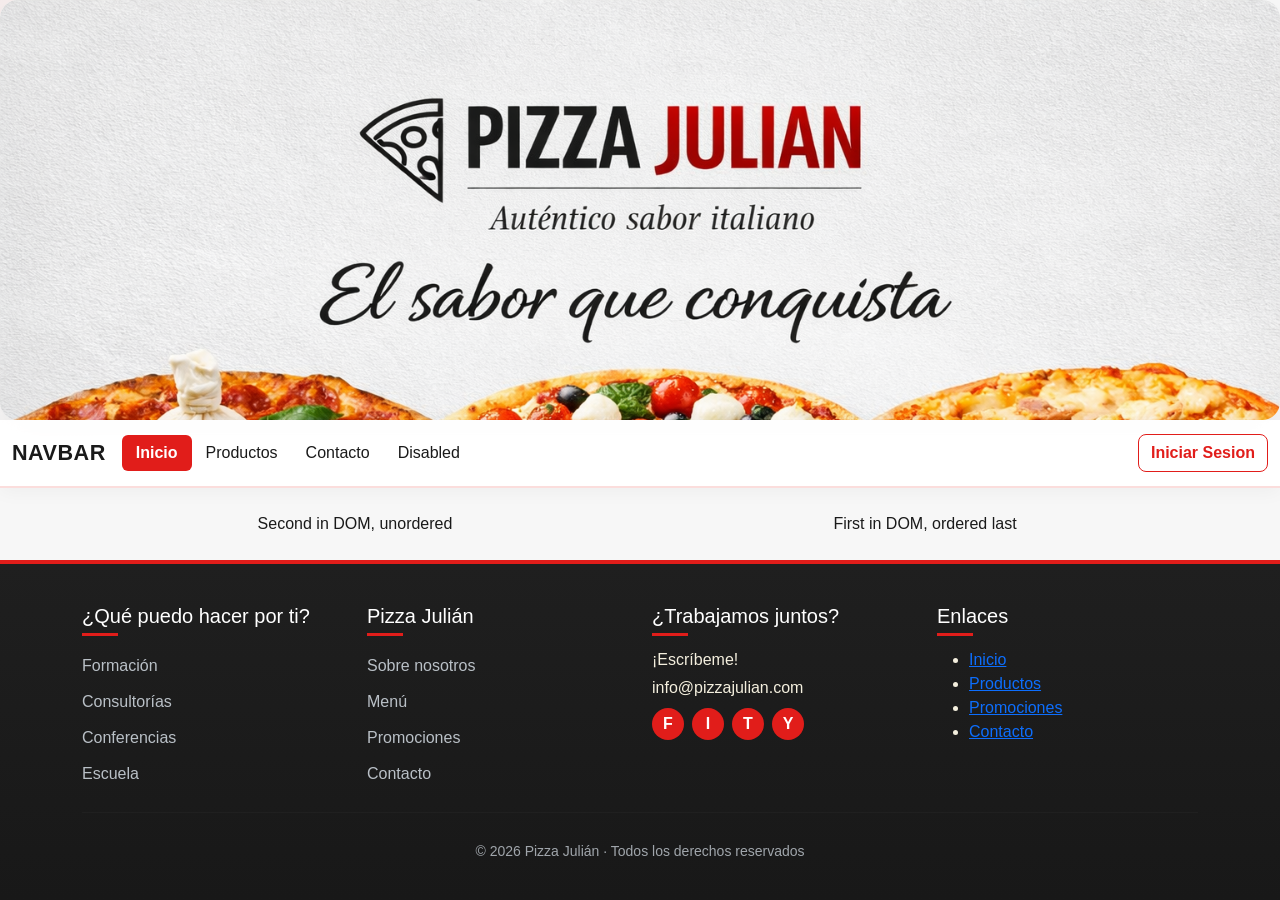
==== contactos/contactos.html @ 507cd994 "Actualizacion contactos" ====
<!DOCTYPE html>
<html lang="en">
<head>
    <meta charset="UTF-8">
    <meta name="viewport" content="width=device-width, initial-scale=1.0">
    <title>Pizza Julian - CONTACTOS</title>
    <link rel="stylesheet" href="../bootstrap-5.3.8-dist/css/bootstrap.min.css">
    <link rel="stylesheet" href="./contactos.css">
</head>
<body>
    <!--Banner-->
    <div class="container-fluid px-0 text-center">
  <div class="row gx-0">
    <div class="banner col-12 p-0">
      <img src="./img_contactos/Copilot_20260610_150111.png"
        class="img-fluid" alt="Banner pizza"
        >
    </div>
  </div>
</div>
    <!--Fin Banner-->
    <!--Seccion Nav-->
    <nav class="navbar navbar-expand-lg bg-body-tertiary">
  <div class="container-fluid">
    <a class="navbar-brand" href="#">Navbar</a>
    <button class="navbar-toggler" type="button" data-bs-toggle="collapse" data-bs-target="#navbarSupportedContent" aria-controls="navbarSupportedContent" aria-expanded="false" aria-label="Toggle navigation">
      <span class="navbar-toggler-icon"></span>
    </button>
    <div class="collapse navbar-collapse" id="navbarSupportedContent">
      <ul class="navbar-nav me-auto mb-2 mb-lg-0">
        <li class="nav-item">
          <a class="nav-link active" aria-current="page" href="../inicio/index.html">Inicio</a>
        </li>
        <li class="nav-item">
          <a class="nav-link" href="../productos/productos.html">Productos</a>
        </li>
        <li class="nav-item dropdown">
          <a class="nav-link" href="../contactos/contactos.html" role="button" data-bs-toggle="dropdown" aria-expanded="false">
            Contacto
          </a>
        </li>
        <li class="nav-item">
          <a class="nav-link disabled" aria-disabled="true">Disabled</a>
        </li>
      </ul>
      <form class="d-flex" role="iniciar_sesion">
        <button class="btn btn-outline-success" type="submit">Iniciar Sesion</button>
      </form>
    </div>
  </div>
</nav>
<!--Fin Seccion Nav-->
<br>
<div class="container text-center">
  <div class="row">
    <div class="col order-last">
      First in DOM, ordered last
    </div>
    <div class="col">
      Second in DOM, unordered
    </div>
  </div>
</div>
<br>
<!--Insertar footer-->
<!--Insertar footer-->
<footer class="site-footer">
  <div class="container">
    <div class="row gy-4">
      <div class="col-6 col-md-3">
        <h5>¿Qué puedo hacer por ti?</h5>
        <ul class="footer-list">
          <li>Formación</li>
          <li>Consultorías</li>
          <li>Conferencias</li>
          <li>Escuela</li>
        </ul>
      </div>
      <div class="col-6 col-md-3">
        <h5>Pizza Julián</h5>
        <ul class="footer-list">
          <li>Sobre nosotros</li>
          <li>Menú</li>
          <li>Promociones</li>
          <li>Contacto</li>
        </ul>
      </div>
      <div class="col-6 col-md-3">
        <h5>¿Trabajamos juntos?</h5>
        <p class="mb-1">¡Escríbeme!</p>
        <p class="mb-2">info@pizzajulian.com</p>
        <div class="socials">
          <span class="social">F</span>
          <span class="social">I</span>
          <span class="social">T</span>
          <span class="social">Y</span>
        </div>
      </div>
      <div class="col-6 col-md-3">
        <h5>Enlaces</h5>
        <nav>
          <ul>
            <li><a href="../inicio/index.html">Inicio</a></li>
            <li><a href="../productos/productos.html">Productos</a></li>
            <li><a href="#">Promociones</a></li>
            <li><a href="#">Contacto</a></li>
          </ul>
        </nav>
      </div>
    </div>
    <hr class="footer-sep" />
    <div class="row">
      <div class="col-12 text-center">
        <p class="small">© 2026 Pizza Julián · Todos los derechos reservados</p>
      </div>
    </div>
  </div>
</footer>

<!--Fin footer-->


    <script src="../bootstrap-5.3.8-dist/js/bootstrap.bundle.min.js"></script>
</body>
</html>
---- contactos/contactos.css ----
/* ==========================================================================
   VARIABLES DE COLOR (Identidad Visual Pizza Julian)
   ========================================================================== */
:root {
  --brand-red: #e11d1a;       /* El rojo vivo del botón ¡ORDENA AHORA! y del logo */
  --bg-light: #f7f7f7;        /* El fondo claro y limpio del banner principal */
  --text-dark: #1a1a1a;       /* El negro elegante de "PIZZA" y textos principales */
  --text-muted: #666666;      /* Gris para descripciones o textos secundarios */
  --border: rgba(0, 0, 0, 0.1); /* Bordes sutiles para elementos claros */
  
  /* Tonos para el Footer (Inspirados en la mesa de piedra negra) */
  --bg-footer-dark: #181818;  /* El carbón profundo del fondo texturizado */
  --text-footer-light: #f4efde; /* Crema suave para textos sobre fondo oscuro */
}

/* ==========================================================================
   ESTILOS GENERALES Y ESTRUCTURA
   ========================================================================== */
body {
  margin: 0;
  min-height: 100vh;
  /* Degradado suave usando el rojo de la marca sobre el fondo claro */
  background: radial-gradient(circle at top left, rgba(225, 29, 26, 0.05), transparent 30%), var(--bg-light);
  color: var(--text-dark);
  font-family: "Helvetica Neue", Arial, sans-serif;
}

html {
  box-sizing: border-box;
}

*, *::before, *::after {
  box-sizing: inherit;
}

.container.text-center,
.container-fluid.text-center {
  background: transparent;
}

.card.h-100 {
  height: 100%;
}

.card-body {
  display: flex;
  flex-direction: column;
  justify-content: space-between;
  text-align: center;
}

.card-title,
.card-text,
.card-body .btn {
  margin-left: auto;
  margin-right: auto;
}

.card-body .btn {
  display: inline-block;
  width: fit-content;
}

/* ==========================================================================
   BARRA DE NAVEGACIÓN (NAVBAR)
   ========================================================================== */
.navbar,
.navbar-expand-lg.bg-body-tertiary {
  /* Fondo blanco crema semi-transparente */
  background: rgba(255, 255, 255, 0.94) !important;
  backdrop-filter: blur(10px); /* Efecto de cristal esmerilado */
  border-bottom: 2px solid rgba(225, 29, 26, 0.15); /* Línea inferior roja muy sutil */
  box-shadow: 0 4px 18px rgba(0, 0, 0, 0.04);
  padding: 12px 0;
  transition: all 0.3s ease;
}

/* Marca o Logotipo */
.navbar .navbar-brand {
  color: var(--text-dark) !important;
  font-weight: 700;
  font-size: 1.35rem;
  letter-spacing: 0.5px;
  text-transform: uppercase;
}

/* Destacar texto del logo en rojo */
.navbar .navbar-brand span {
  color: var(--brand-red);
}

/* Enlaces de la Navbar */
.navbar .nav-link {
  color: var(--text-dark) !important;
  font-weight: 500;
  padding: 6px 14px !important;
  border-radius: 6px;
  transition: all 0.25s ease;
}

/* Hover de los enlaces */
.navbar .nav-link:hover,
.navbar .nav-link:focus {
  color: var(--brand-red) !important;
  background: rgba(225, 29, 26, 0.05);
}

/* Enlace activo (Página actual) */
.navbar .nav-link.active {
  color: #ffffff !important;
  background: var(--brand-red) !important;
  font-weight: 600;
}

/* Menú Desplegable (Dropdown) */
.navbar .dropdown-menu {
  background: #ffffff;
  border: 1px solid rgba(0, 0, 0, 0.08);
  box-shadow: 0 8px 24px rgba(0, 0, 0, 0.08);
  border-radius: 10px;
  overflow: hidden;
}

.navbar .dropdown-item {
  color: var(--text-dark) !important;
  padding: 8px 20px;
  transition: background 0.2s ease;
}

.navbar .dropdown-item:hover {
  background: rgba(225, 29, 26, 0.06);
  color: var(--brand-red) !important;
}

/* Buscador en la Navbar */
.navbar .form-control {
  background: #ffffff;
  border: 1px solid rgba(0, 0, 0, 0.15);
  color: var(--text-dark);
  border-radius: 8px;
  padding: 6px 12px;
  transition: all 0.25s ease;
}

.navbar .form-control:focus {
  background: #ffffff;
  border-color: var(--brand-red);
  box-shadow: 0 0 0 3px rgba(225, 29, 26, 0.15);
  outline: none;
}

/* Botón de búsqueda (Outline Rojo) */
.navbar .btn-outline-success {
  color: var(--brand-red) !important;
  border-color: var(--brand-red) !important;
  background: transparent;
  font-weight: 600;
  border-radius: 8px;
  transition: all 0.25s ease;
}

.navbar .btn-outline-success:hover {
  background: var(--brand-red) !important;
  color: #ffffff !important;
  box-shadow: 0 4px 12px rgba(225, 29, 26, 0.2);
}

/* Menú Hamburguesa Móvil */
.navbar .navbar-toggler {
  border-color: rgba(0, 0, 0, 0.1);
  padding: 6px 10px;
}

.navbar .navbar-toggler:focus {
  box-shadow: 0 0 0 3px rgba(225, 29, 26, 0.15);
}

.navbar .navbar-toggler-icon {
  filter: contrast(0.1); /* Hace que el icono se adapte al fondo claro */
}

/* ==========================================================================
   COMPONENTES PRINCIPALES (Banners y Botones)
   ========================================================================== */
.banner {
  position: relative;
  overflow: hidden;
  width: 100%;
  max-height: 420px;
  border-radius: 18px;
  box-shadow: 0 18px 40px rgba(0, 0, 0, 0.06);
  background: #ffffff;
}

.banner img {
  width: 100%;
  height: auto;
  display: block;
  object-fit: cover;
  min-height: 320px;
  transition: transform 0.6s ease;
}

.banner:hover img {
  transform: scale(1.05);
}

/* Botón Principal (Estilo ¡ORDENA AHORA!) */
.btn-primary {
  background: var(--brand-red);
  border-color: var(--brand-red);
  color: #ffffff;
  font-weight: bold;
  text-transform: uppercase;
  letter-spacing: 0.5px;
  box-shadow: 0 4px 10px rgba(225, 29, 26, 0.2);
  transition: all 0.3s ease;
}

.btn-primary:hover,
.btn-primary:focus {
  background: #b81412;
  border-color: #b81412;
  transform: translateY(-1px);
  box-shadow: 0 6px 14px rgba(225, 29, 26, 0.3);
}

/* ==========================================================================
   CONTENIDO DESPLEGABLE (Acordeones y Collapses)
   ========================================================================== */
.accordion .accordion-item {
  background: #ffffff;
  border: 1px solid var(--border);
  border-radius: 14px;
  margin-bottom: 16px;
  overflow: hidden;
}

.accordion-button {
  background: #ffffff;
  color: var(--text-dark);
  font-weight: 600;
}

.accordion-button:not(.collapsed) {
  background: rgba(225, 29, 26, 0.05);
  color: var(--brand-red);
}

.accordion-button::after {
  filter: none; /* Icono oscuro para legibilidad sobre blanco */
}

.accordion-body,
.collapse .card-body {
  text-align: justify;
  text-justify: inter-word;
  color: var(--text-dark);
}

.collapse .card-body {
  margin: 0 auto;
  display: block;
  background: #ffffff;
  border: 1px solid var(--border);
}

.card.card-body {
  background: #ffffff;
  color: var(--text-dark);
  border: 1px solid var(--border);
}

/* ==========================================================================
   SECCIÓN FINAL (Footer y Textura de Piedra Oscura)
   ========================================================================== */
.footer-banner {
  position: relative;
  overflow: hidden;
  max-height: 180px;
  background-color: var(--bg-footer-dark);
}

.footer-banner img {
  width: 100%;
  height: auto;
  display: block;
  object-fit: cover;
  min-height: 120px;
  opacity: 0.85; /* Se integra con el fondo oscuro */
}

.footer-content {
  position: absolute;
  left: 0;
  right: 0;
  bottom: 8px;
  color: #ffffff;
  background: rgba(0, 0, 0, 0.6); /* Contraste para leer sobre los ingredientes sueltos */
  padding: 8px 12px;
  font-size: 0.95rem;
}

.site-footer {
  /* Fondo oscuro mineral que emula la mesa de piedra negra */
  background: linear-gradient(180deg, #1f1f1f, var(--bg-footer-dark));
  color: var(--text-footer-light);
  padding: 40px 0 20px;
  font-family: inherit;
  border-top: 4px solid var(--brand-red); /* Detalle de marca superior */
}

.site-footer h5 {
  margin-bottom: 0.75rem;
  position: relative;
  padding-bottom: 8px;
  color: #ffffff;
}

.site-footer h5::after {
  content: "";
  width: 36px;
  height: 3px;
  background: var(--brand-red);
  position: absolute;
  left: 0;
  bottom: 0;
}

.footer-list {
  list-style: none;
  padding: 0;
  margin: 0;
}

.footer-list li {
  padding: 6px 0;
  color: #c2c9d0;
  opacity: 0.95;
}

.socials {
  display: flex;
  gap: 8px;
  align-items: center;
}

.social {
  width: 32px;
  height: 32px;
  display: inline-flex;
  align-items: center;
  justify-content: center;
  border-radius: 50%;
  background: var(--brand-red);
  color: #ffffff;
  font-weight: 700;
  transition: transform 0.2s ease;
}

.social:hover {
  transform: scale(1.1);
  color: #ffffff;
}

.footer-sep {
  border: none;
  height: 1px;
  background: rgba(255, 255, 255, 0.1);
  margin: 20px 0;
}

.site-footer p.small {
  opacity: 0.8;
  margin: 0;
  padding: 8px 0 18px;
  color: #c2c9d0;
}

/* Media Queries Responsivas */
@media (max-width: 767px) {
  .site-footer {
    padding: 24px 0;
  }
  .site-footer h5::after {
    left: 0;
  }
}
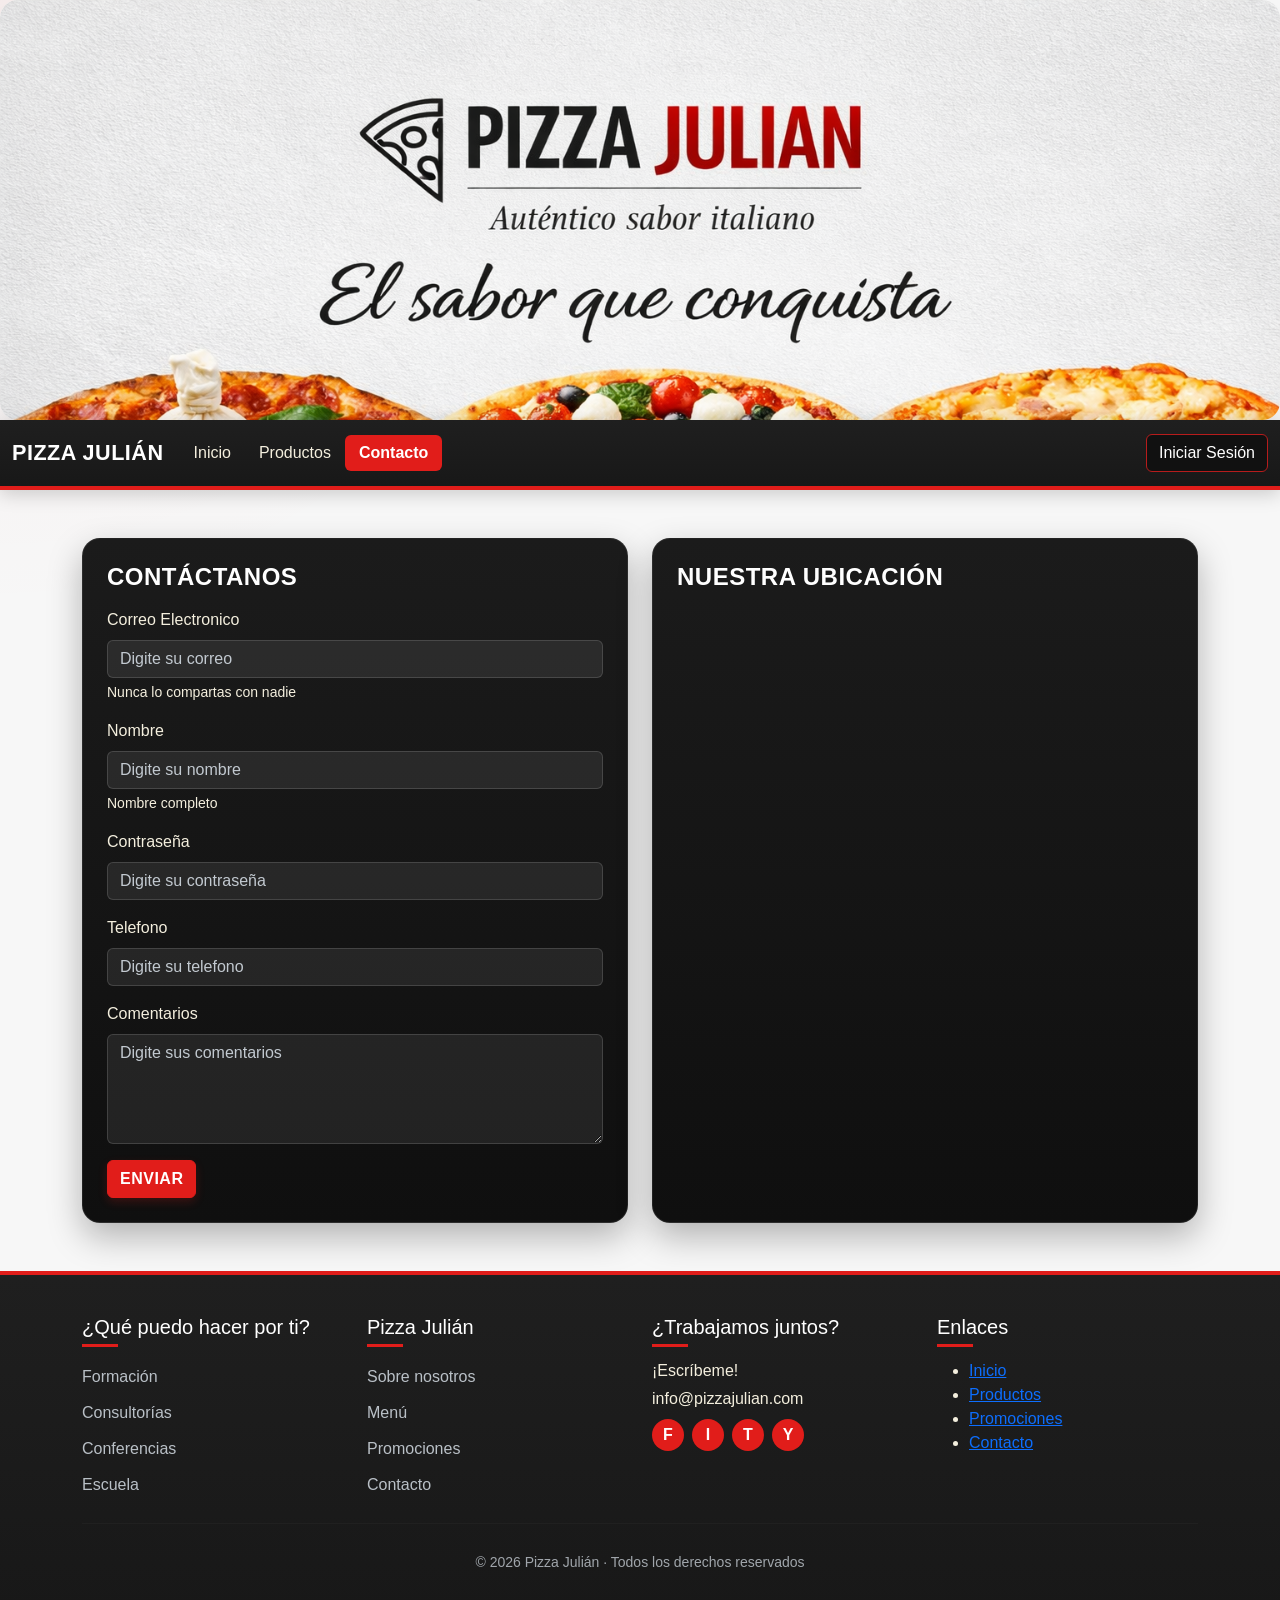
==== commit 60df6539: "Actualizacion contactos2" ====
--- a/contactos/contactos.html
+++ b/contactos/contactos.html
@@ -22,42 +22,90 @@
     <!--Seccion Nav-->
     <nav class="navbar navbar-expand-lg bg-body-tertiary">
   <div class="container-fluid">
-    <a class="navbar-brand" href="#">Navbar</a>
+    <a class="navbar-brand" href="#">Pizza Julián</a>
     <button class="navbar-toggler" type="button" data-bs-toggle="collapse" data-bs-target="#navbarSupportedContent" aria-controls="navbarSupportedContent" aria-expanded="false" aria-label="Toggle navigation">
       <span class="navbar-toggler-icon"></span>
     </button>
     <div class="collapse navbar-collapse" id="navbarSupportedContent">
       <ul class="navbar-nav me-auto mb-2 mb-lg-0">
         <li class="nav-item">
-          <a class="nav-link active" aria-current="page" href="../inicio/index.html">Inicio</a>
+          <a class="nav-link" href="../inicio/index.html">Inicio</a>
         </li>
         <li class="nav-item">
           <a class="nav-link" href="../productos/productos.html">Productos</a>
         </li>
-        <li class="nav-item dropdown">
-          <a class="nav-link" href="../contactos/contactos.html" role="button" data-bs-toggle="dropdown" aria-expanded="false">
-            Contacto
-          </a>
-        </li>
         <li class="nav-item">
-          <a class="nav-link disabled" aria-disabled="true">Disabled</a>
+          <a class="nav-link active" aria-current="page" href="../contactos/contactos.html">Contacto</a>
         </li>
       </ul>
-      <form class="d-flex" role="iniciar_sesion">
-        <button class="btn btn-outline-success" type="submit">Iniciar Sesion</button>
-      </form>
+      <button class="btn" type="button" data-bs-toggle="modal" data-bs-target="#loginModal" style="border-color:#b71c1c;color:#fff;background:#111;">Iniciar Sesión</button>
     </div>
   </div>
 </nav>
+
+<div class="modal fade" id="loginModal" tabindex="-1" aria-labelledby="loginModalLabel" aria-hidden="true">
+  <div class="modal-dialog modal-dialog-centered">
+    <div class="modal-content" style="background:#111; border:1px solid #b71c1c; color:#fff;">
+      <div class="modal-header" style="border-bottom:1px solid rgba(255,255,255,0.12);">
+        <h5 class="modal-title" id="loginModalLabel">Iniciar sesión</h5>
+        <button type="button" class="btn-close btn-close-white" data-bs-dismiss="modal" aria-label="Cerrar"></button>
+      </div>
+      <div class="modal-body">
+        <div class="mb-3">
+          <label for="usuarioLogin" class="form-label">Usuario</label>
+          <input type="text" class="form-control" id="usuarioLogin" placeholder="Ingrese su usuario">
+        </div>
+        <div class="mb-3">
+          <label for="passwordLogin" class="form-label">Contraseña</label>
+          <input type="password" class="form-control" id="passwordLogin" placeholder="Ingrese su contraseña">
+        </div>
+      </div>
+      <div class="modal-footer" style="border-top:1px solid rgba(255,255,255,0.12);">
+        <button type="button" class="btn btn-outline-light" data-bs-dismiss="modal">Cerrar</button>
+        <button type="button" class="btn" style="background:#b71c1c;color:#fff;">Entrar</button>
+      </div>
+    </div>
+  </div>
+</div>
 <!--Fin Seccion Nav-->
 <br>
-<div class="container text-center">
-  <div class="row">
-    <div class="col order-last">
-      First in DOM, ordered last
+<div class="container py-4">
+  <div class="row g-4 align-items-stretch">
+    <div class="col-12 col-lg-6">
+      <div class="contact-card contact-form-card">
+        <h2 class="contact-title">Contáctanos</h2>
+        <form>
+          <div class="mb-3">
+            <label for="exampleInputEmail1" class="form-label">Correo Electronico</label>
+            <input type="email" class="form-control" id="exampleInputEmail1" aria-describedby="emailHelp" placeholder="Digite su correo">
+            <div id="emailHelp" class="form-text">Nunca lo compartas con nadie</div>
+          </div>
+          <div class="mb-3">
+            <label for="exampleInputName1" class="form-label">Nombre</label>
+            <input type="text" class="form-control" id="exampleInputName1" placeholder="Digite su nombre">
+            <div class="form-text">Nombre completo</div>
+          </div>
+          <div class="mb-3">
+            <label for="exampleInputPassword1" class="form-label">Contraseña</label>
+            <input type="password" class="form-control" id="exampleInputPassword1" placeholder="Digite su contraseña">
+          </div>
+          <div class="mb-3">
+            <label for="exampleInputPhone1" class="form-label">Telefono</label>
+            <input type="number" class="form-control" id="exampleInputPhone1" placeholder="Digite su telefono">
+          </div>
+          <div class="mb-3">
+            <label for="exampleInputComments1" class="form-label">Comentarios</label>
+            <textarea class="form-control" id="exampleInputComments1" rows="4" placeholder="Digite sus comentarios"></textarea>
+          </div>
+          <button type="submit" class="btn btn-primary">Enviar</button>
+        </form>
+      </div>
     </div>
-    <div class="col">
-      Second in DOM, unordered
+    <div class="col-12 col-lg-6">
+      <div class="contact-card contact-map-card">
+        <h2 class="contact-title">Nuestra ubicación</h2>
+        <iframe src="https://www.google.com/maps/embed?pb=!1m18!1m12!1m3!1d3984.543301611406!2d-75.2850632!3d2.9465983!2m3!1f0!2f0!3f0!3m2!1i1024!2i768!4f13.1!3m3!1m2!1s0x8e3b745af2a59679%3A0xff116d4726701663!2sLa%20Pizzarata!5e0!3m2!1ses-419!2sco!4v1784749638989!5m2!1ses-419!2sco" allowfullscreen="" loading="lazy" referrerpolicy="strict-origin-when-cross-origin"></iframe>
+      </div>
     </div>
   </div>
 </div>
--- a/contactos/contactos.css
+++ b/contactos/contactos.css
@@ -66,32 +66,26 @@
    ========================================================================== */
 .navbar,
 .navbar-expand-lg.bg-body-tertiary {
-  /* Fondo blanco crema semi-transparente */
-  background: rgba(255, 255, 255, 0.94) !important;
-  backdrop-filter: blur(10px); /* Efecto de cristal esmerilado */
-  border-bottom: 2px solid rgba(225, 29, 26, 0.15); /* Línea inferior roja muy sutil */
-  box-shadow: 0 4px 18px rgba(0, 0, 0, 0.04);
+  background: linear-gradient(180deg, #1f1f1f, var(--bg-footer-dark)) !important;
+  backdrop-filter: blur(10px);
+  border-bottom: 4px solid var(--brand-red);
+  box-shadow: 0 4px 18px rgba(0, 0, 0, 0.18);
   padding: 12px 0;
   transition: all 0.3s ease;
 }
 
 /* Marca o Logotipo */
 .navbar .navbar-brand {
-  color: var(--text-dark) !important;
+  color: #ffffff !important;
   font-weight: 700;
   font-size: 1.35rem;
   letter-spacing: 0.5px;
   text-transform: uppercase;
 }
 
-/* Destacar texto del logo en rojo */
-.navbar .navbar-brand span {
-  color: var(--brand-red);
-}
-
 /* Enlaces de la Navbar */
 .navbar .nav-link {
-  color: var(--text-dark) !important;
+  color: var(--text-footer-light) !important;
   font-weight: 500;
   padding: 6px 14px !important;
   border-radius: 6px;
@@ -101,8 +95,8 @@
 /* Hover de los enlaces */
 .navbar .nav-link:hover,
 .navbar .nav-link:focus {
-  color: var(--brand-red) !important;
-  background: rgba(225, 29, 26, 0.05);
+  color: #ffffff !important;
+  background: rgba(225, 29, 26, 0.18);
 }
 
 /* Enlace activo (Página actual) */
@@ -149,25 +143,25 @@
   outline: none;
 }
 
-/* Botón de búsqueda (Outline Rojo) */
+/* Botón de navegación */
 .navbar .btn-outline-success {
-  color: var(--brand-red) !important;
+  color: #ffffff !important;
   border-color: var(--brand-red) !important;
-  background: transparent;
+  background: var(--brand-red);
   font-weight: 600;
   border-radius: 8px;
   transition: all 0.25s ease;
 }
 
 .navbar .btn-outline-success:hover {
-  background: var(--brand-red) !important;
-  color: #ffffff !important;
+  background: #ffffff !important;
+  color: var(--brand-red) !important;
   box-shadow: 0 4px 12px rgba(225, 29, 26, 0.2);
 }
 
 /* Menú Hamburguesa Móvil */
 .navbar .navbar-toggler {
-  border-color: rgba(0, 0, 0, 0.1);
+  border-color: rgba(255, 255, 255, 0.4);
   padding: 6px 10px;
 }
 
@@ -176,7 +170,61 @@
 }
 
 .navbar .navbar-toggler-icon {
-  filter: contrast(0.1); /* Hace que el icono se adapte al fondo claro */
+  filter: brightness(0) invert(1);
+}
+
+/* ==========================================================================
+   SECCIÓN DE CONTACTOS (Cajas negras)
+   ========================================================================== */
+.contact-card {
+  background: linear-gradient(180deg, #1b1b1b, #0f0f0f);
+  color: var(--text-footer-light);
+  border: 1px solid rgba(255, 255, 255, 0.08);
+  border-radius: 18px;
+  padding: 24px;
+  height: 100%;
+  box-shadow: 0 14px 34px rgba(0, 0, 0, 0.28);
+}
+
+.contact-title {
+  color: #ffffff;
+  font-size: 1.5rem;
+  font-weight: 700;
+  margin-bottom: 1rem;
+  text-transform: uppercase;
+  letter-spacing: 0.5px;
+}
+
+.contact-form-card .form-label,
+.contact-form-card .form-text {
+  color: #f4efde;
+}
+
+.contact-form-card .form-control,
+.contact-form-card textarea.form-control {
+  background: rgba(255, 255, 255, 0.08);
+  border: 1px solid rgba(255, 255, 255, 0.14);
+  color: #ffffff;
+}
+
+.contact-form-card .form-control::placeholder,
+.contact-form-card textarea.form-control::placeholder {
+  color: #c2c9d0;
+}
+
+.contact-form-card .form-control:focus,
+.contact-form-card textarea.form-control:focus {
+  background: rgba(255, 255, 255, 0.12);
+  border-color: var(--brand-red);
+  box-shadow: 0 0 0 0.25rem rgba(225, 29, 26, 0.22);
+  color: #ffffff;
+}
+
+.contact-map-card iframe {
+  width: 100%;
+  min-height: 420px;
+  border: 0;
+  border-radius: 14px;
 }
 
 /* ==========================================================================
